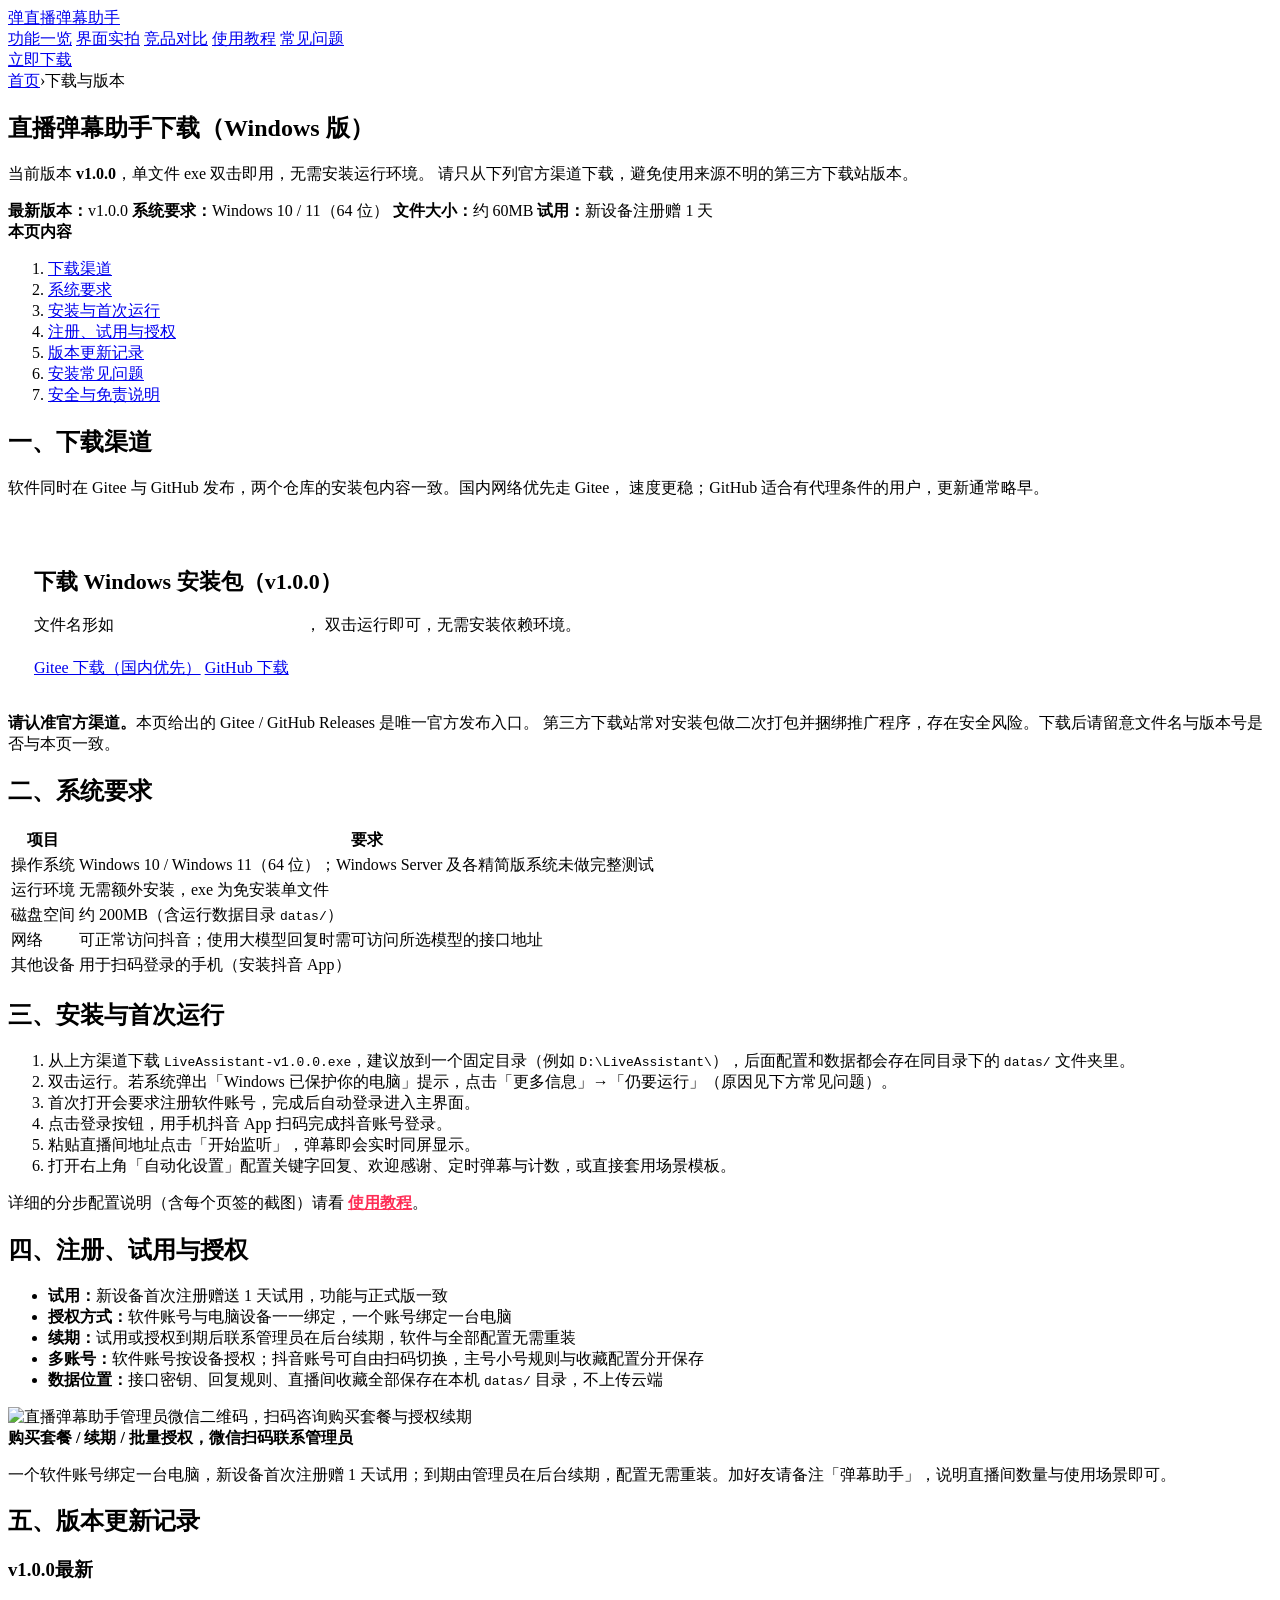
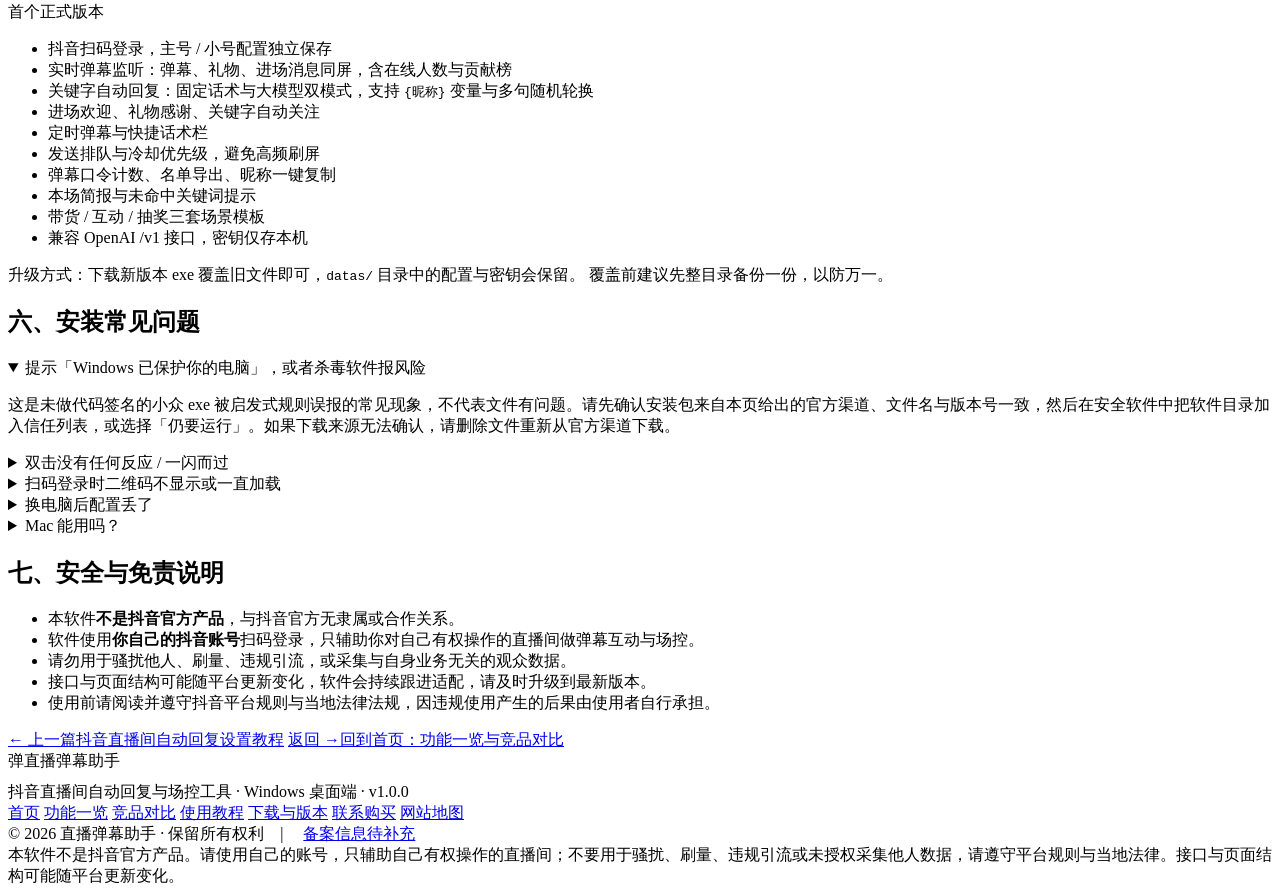
==== docs/download.html @ 5955643b "仅发布安装包说明与截图，不包含源码。" ====
<!DOCTYPE html>
<html lang="zh-CN">
<head>
<meta charset="UTF-8">
<meta name="viewport" content="width=device-width, initial-scale=1.0">
<title>直播弹幕助手下载_Windows版抖音直播自动回复工具安装说明</title>
<meta name="description" content="直播弹幕助手（LiveAssistant）Windows 版官方下载：当前版本 v1.0.0，提供 Gitee 与 GitHub Releases 两个渠道，附系统要求、安装步骤、注册试用说明、版本更新记录与安装常见问题排查。">
<meta name="keywords" content="直播弹幕助手下载,抖音直播弹幕助手安装,抖音自动回复软件下载,LiveAssistant下载,直播场控软件Windows,弹幕助手安装教程">
<link rel="canonical" href="https://dylive.tgmship.com/download">
<meta name="robots" content="index,follow,max-image-preview:large,max-snippet:-1">
<meta name="author" content="直播弹幕助手">
<meta name="applicable-device" content="pc,mobile">
<meta name="renderer" content="webkit">
<meta http-equiv="Cache-Control" content="no-transform">
<!-- ★ 百度搜索资源平台站点验证码（与首页保持一致） -->
<meta name="baidu-site-verification" content="codeva-替换为你的验证码">
<link rel="icon" href="/favicon.svg" type="image/svg+xml">
<link rel="apple-touch-icon" href="/screenshots/01-main.png">
<meta property="og:type" content="website">
<meta property="og:site_name" content="直播弹幕助手">
<meta property="og:title" content="直播弹幕助手下载 - Windows 版抖音直播自动回复工具">
<meta property="og:description" content="当前版本 v1.0.0，Gitee 与 GitHub 双渠道下载，附系统要求、安装步骤与常见问题排查。">
<meta property="og:url" content="https://dylive.tgmship.com/download">
<meta property="og:image" content="https://dylive.tgmship.com/screenshots/01-main.png">
<meta property="og:locale" content="zh_CN">
<link rel="stylesheet" href="/assets/style.v2.css">
<script type="application/ld+json">
{
  "@context": "https://schema.org",
  "@type": "SoftwareApplication",
  "name": "直播弹幕助手",
  "alternateName": "LiveAssistant",
  "applicationCategory": "BusinessApplication",
  "operatingSystem": "Windows 10, Windows 11",
  "softwareVersion": "1.0.0",
  "inLanguage": "zh-CN",
  "description": "Windows 桌面端抖音直播间自动回复与场控工具：扫码登录自己的账号，实时监听弹幕，关键字固定话术或大模型自动回复，支持进场欢迎、礼物感谢、定时弹幕、口令计数与本场简报。",
  "url": "https://dylive.tgmship.com/download",
  "downloadUrl": "https://gitee.com/jiangbo/dy_live_tool/releases",
  "fileSize": "约 60MB",
  "offers": {
    "@type": "Offer",
    "price": "0",
    "priceCurrency": "CNY",
    "description": "新设备首次注册赠送 1 天试用，正式版按设备授权"
  }
}
</script>
<script type="application/ld+json">
{
  "@context": "https://schema.org",
  "@type": "BreadcrumbList",
  "itemListElement": [
    { "@type": "ListItem", "position": 1, "name": "首页", "item": "https://dylive.tgmship.com/" },
    { "@type": "ListItem", "position": 2, "name": "下载与版本", "item": "https://dylive.tgmship.com/download" }
  ]
}
</script>
</head>
<body>

<header>
  <div class="wrap nav">
    <a class="logo" href="/" title="直播弹幕助手 - 抖音直播间自动回复与场控工具">
      <span class="logo-mark" aria-hidden="true">弹</span>直播弹幕助手
    </a>
    <nav class="nav-links" aria-label="主导航">
      <a href="/#features">功能一览</a>
      <a href="/#shots">界面实拍</a>
      <a href="/#compare">竞品对比</a>
      <a href="/guide">使用教程</a>
      <a href="/#faq">常见问题</a>
    </nav>
    <a class="btn btn-primary btn-sm" href="#dl">立即下载</a>
  </div>
</header>

<main>

  <div class="wrap">
    <nav class="crumb" aria-label="面包屑"><a href="/">首页</a><span>›</span>下载与版本</nav>
  </div>

  <section class="page-hero">
    <div class="wrap">
      <h1>直播弹幕助手下载（Windows 版）</h1>
      <p class="lead">
        当前版本 <strong>v1.0.0</strong>，单文件 exe 双击即用，无需安装运行环境。
        请只从下列官方渠道下载，避免使用来源不明的第三方下载站版本。
      </p>
      <div class="meta">
        <span><b>最新版本：</b>v1.0.0</span>
        <span><b>系统要求：</b>Windows 10 / 11（64 位）</span>
        <span><b>文件大小：</b>约 60MB</span>
        <span><b>试用：</b>新设备注册赠 1 天</span>
      </div>
    </div>
  </section>

  <section id="dl" style="padding-top:0">
    <div class="wrap doc-layout">

      <aside class="toc" aria-label="页面目录">
        <strong>本页内容</strong>
        <ol>
          <li><a href="#d1">下载渠道</a></li>
          <li><a href="#d2">系统要求</a></li>
          <li><a href="#d3">安装与首次运行</a></li>
          <li><a href="#d4">注册、试用与授权</a></li>
          <li><a href="#d5">版本更新记录</a></li>
          <li><a href="#d6">安装常见问题</a></li>
          <li><a href="#d7">安全与免责说明</a></li>
        </ol>
      </aside>

      <article class="doc">

        <h2 id="d1">一、下载渠道</h2>
        <p>
          软件同时在 Gitee 与 GitHub 发布，两个仓库的安装包内容一致。国内网络优先走 Gitee，
          速度更稳；GitHub 适合有代理条件的用户，更新通常略早。
        </p>
        <div class="cta" style="padding:34px 26px;border-radius:18px;text-align:left">
          <h2 style="font-size:22px">下载 Windows 安装包（v1.0.0）</h2>
          <p style="margin:12px 0 22px;max-width:none">
            文件名形如 <code style="background:rgba(255,255,255,.12);border-color:rgba(255,255,255,.2);color:#fff">LiveAssistant-v1.0.0.exe</code>，
            双击运行即可，无需安装依赖环境。
          </p>
          <div class="row" style="justify-content:flex-start">
            <a class="btn btn-primary" href="https://gitee.com/jiangbo/dy_live_tool/releases" rel="nofollow noopener" target="_blank">Gitee 下载（国内优先）</a>
            <a class="btn btn-ghost" href="https://github.com/myhgjb666/dy_live_tool/releases" rel="nofollow noopener" target="_blank">GitHub 下载</a>
          </div>
        </div>
        <div class="warn-box">
          <b>请认准官方渠道。</b>本页给出的 Gitee / GitHub Releases 是唯一官方发布入口。
          第三方下载站常对安装包做二次打包并捆绑推广程序，存在安全风险。下载后请留意文件名与版本号是否与本页一致。
        </div>

        <h2 id="d2">二、系统要求</h2>
        <div class="table-scroll">
          <table>
            <thead>
              <tr><th scope="col">项目</th><th scope="col">要求</th></tr>
            </thead>
            <tbody>
              <tr><td>操作系统</td><td>Windows 10 / Windows 11（64 位）；Windows Server 及各精简版系统未做完整测试</td></tr>
              <tr><td>运行环境</td><td>无需额外安装，exe 为免安装单文件</td></tr>
              <tr><td>磁盘空间</td><td>约 200MB（含运行数据目录 <code>datas/</code>）</td></tr>
              <tr><td>网络</td><td>可正常访问抖音；使用大模型回复时需可访问所选模型的接口地址</td></tr>
              <tr><td>其他设备</td><td>用于扫码登录的手机（安装抖音 App）</td></tr>
            </tbody>
          </table>
        </div>

        <h2 id="d3">三、安装与首次运行</h2>
        <ol>
          <li>从上方渠道下载 <code>LiveAssistant-v1.0.0.exe</code>，建议放到一个固定目录（例如 <code>D:\LiveAssistant\</code>），后面配置和数据都会存在同目录下的 <code>datas/</code> 文件夹里。</li>
          <li>双击运行。若系统弹出「Windows 已保护你的电脑」提示，点击「更多信息」→「仍要运行」（原因见下方常见问题）。</li>
          <li>首次打开会要求注册软件账号，完成后自动登录进入主界面。</li>
          <li>点击登录按钮，用手机抖音 App 扫码完成抖音账号登录。</li>
          <li>粘贴直播间地址点击「开始监听」，弹幕即会实时同屏显示。</li>
          <li>打开右上角「自动化设置」配置关键字回复、欢迎感谢、定时弹幕与计数，或直接套用场景模板。</li>
        </ol>
        <p>
          详细的分步配置说明（含每个页签的截图）请看
          <a href="/guide" style="color:#fe2c55;font-weight:600">使用教程</a>。
        </p>

        <h2 id="d4">四、注册、试用与授权</h2>
        <ul>
          <li><strong>试用：</strong>新设备首次注册赠送 1 天试用，功能与正式版一致</li>
          <li><strong>授权方式：</strong>软件账号与电脑设备一一绑定，一个账号绑定一台电脑</li>
          <li><strong>续期：</strong>试用或授权到期后联系管理员在后台续期，软件与全部配置无需重装</li>
          <li><strong>多账号：</strong>软件账号按设备授权；抖音账号可自由扫码切换，主号小号规则与收藏配置分开保存</li>
          <li><strong>数据位置：</strong>接口密钥、回复规则、直播间收藏全部保存在本机 <code>datas/</code> 目录，不上传云端</li>
        </ul>
        <div class="contact-inline">
          <img src="/assets/wechat-qr.png" alt="直播弹幕助手管理员微信二维码，扫码咨询购买套餐与授权续期" width="747" height="816" loading="lazy">
          <div>
            <b>购买套餐 / 续期 / 批量授权，微信扫码联系管理员</b>
            <p>一个软件账号绑定一台电脑，新设备首次注册赠 1 天试用；到期由管理员在后台续期，配置无需重装。加好友请备注「弹幕助手」，说明直播间数量与使用场景即可。</p>
          </div>
        </div>

        <h2 id="d5">五、版本更新记录</h2>
        <div class="rel-list">
          <div class="rel-item">
            <h3>v1.0.0<span class="ver-tag">最新</span></h3>
            <div class="date">首个正式版本</div>
            <ul>
              <li>抖音扫码登录，主号 / 小号配置独立保存</li>
              <li>实时弹幕监听：弹幕、礼物、进场消息同屏，含在线人数与贡献榜</li>
              <li>关键字自动回复：固定话术与大模型双模式，支持 <code>{昵称}</code> 变量与多句随机轮换</li>
              <li>进场欢迎、礼物感谢、关键字自动关注</li>
              <li>定时弹幕与快捷话术栏</li>
              <li>发送排队与冷却优先级，避免高频刷屏</li>
              <li>弹幕口令计数、名单导出、昵称一键复制</li>
              <li>本场简报与未命中关键词提示</li>
              <li>带货 / 互动 / 抽奖三套场景模板</li>
              <li>兼容 OpenAI /v1 接口，密钥仅存本机</li>
            </ul>
          </div>
        </div>
        <div class="tip">
          升级方式：下载新版本 exe 覆盖旧文件即可，<code>datas/</code> 目录中的配置与密钥会保留。
          覆盖前建议先整目录备份一份，以防万一。
        </div>

        <h2 id="d6">六、安装常见问题</h2>
        <div class="faq">
          <details open>
            <summary>提示「Windows 已保护你的电脑」，或者杀毒软件报风险</summary>
            <p>这是未做代码签名的小众 exe 被启发式规则误报的常见现象，不代表文件有问题。请先确认安装包来自本页给出的官方渠道、文件名与版本号一致，然后在安全软件中把软件目录加入信任列表，或选择「仍要运行」。如果下载来源无法确认，请删除文件重新从官方渠道下载。</p>
          </details>
          <details>
            <summary>双击没有任何反应 / 一闪而过</summary>
            <p>先确认系统是 64 位 Windows 10 或 11；再检查是否被杀毒软件静默拦截（查看隔离区）。若问题依旧，换一个目录重新解压运行，避免放在含中文或特殊符号过长的路径下（例如桌面深层文件夹）。</p>
          </details>
          <details>
            <summary>扫码登录时二维码不显示或一直加载</summary>
            <p>通常是电脑网络无法访问抖音，或防火墙拦截了软件的网络请求。请先检查代理 / 防火墙设置，再关闭软件重开一次。</p>
          </details>
          <details>
            <summary>换电脑后配置丢了</summary>
            <p>配置保存在软件目录的 <code>datas/</code> 文件夹，换电脑时把整个软件目录一起拷贝过去即可。注意软件账号与设备绑定，换机后需要在后台重新绑定或续期。</p>
          </details>
          <details>
            <summary>Mac 能用吗？</summary>
            <p>当前版本只提供 Windows 客户端，暂不支持 macOS。Mac 用户可在虚拟机中运行，或关注后续版本说明。</p>
          </details>
        </div>

        <h2 id="d7">七、安全与免责说明</h2>
        <ul>
          <li>本软件<strong>不是抖音官方产品</strong>，与抖音官方无隶属或合作关系。</li>
          <li>软件使用<strong>你自己的抖音账号</strong>扫码登录，只辅助你对自己有权操作的直播间做弹幕互动与场控。</li>
          <li>请勿用于骚扰他人、刷量、违规引流，或采集与自身业务无关的观众数据。</li>
          <li>接口与页面结构可能随平台更新变化，软件会持续跟进适配，请及时升级到最新版本。</li>
          <li>使用前请阅读并遵守抖音平台规则与当地法律法规，因违规使用产生的后果由使用者自行承担。</li>
        </ul>

        <nav class="doc-nav">
          <a href="/guide"><span>← 上一篇</span>抖音直播间自动回复设置教程</a>
          <a href="/"><span>返回 →</span>回到首页：功能一览与竞品对比</a>
        </nav>

      </article>
    </div>
  </section>

</main>

<footer>
  <div class="wrap">
    <div class="foot-grid">
      <div>
        <div class="logo" style="margin-bottom:10px"><span class="logo-mark" aria-hidden="true">弹</span>直播弹幕助手</div>
        <div>抖音直播间自动回复与场控工具 · Windows 桌面端 · v1.0.0</div>
      </div>
      <nav class="foot-links" aria-label="页脚导航">
        <a href="/">首页</a>
        <a href="/#features">功能一览</a>
        <a href="/#compare">竞品对比</a>
        <a href="/guide">使用教程</a>
        <a href="/download">下载与版本</a>
        <a href="/#contact">联系购买</a>
        <a href="/sitemap.xml">网站地图</a>
      </nav>
    </div>
    <div class="icp">
      © 2026 直播弹幕助手 · 保留所有权利　|　
      <!-- ★ 备案信息：如已备案请填写真实备案号；未备案可整段删除（境外托管不强制） -->
      <a href="https://beian.miit.gov.cn/" rel="nofollow noopener" target="_blank">备案信息待补充</a>
      <br>
      本软件不是抖音官方产品。请使用自己的账号，只辅助自己有权操作的直播间；不要用于骚扰、刷量、违规引流或未授权采集他人数据，请遵守平台规则与当地法律。接口与页面结构可能随平台更新变化。
    </div>
  </div>
</footer>

<!--
     ============ 百度搜索优化（可选但推荐） ============
     ① 百度自动推送：下面脚本会在页面被访问时自动把当前 URL 提交给百度。
        需先在「百度搜索资源平台」完成站点验证（见 <head> 的 baidu-site-verification），
        未验证时脚本会静默失败，不影响页面。
     ② 百度统计：把 hm.js? 后面的 ID 换成你自己的统计 ID，再把整段注释去掉即可。
-->
<script>
(function(){
  var bp = document.createElement('script');
  var curProtocol = window.location.protocol.split(':')[0];
  if (curProtocol === 'https') {
    bp.src = 'https://zz.bdstatic.com/linksubmit/push.js';
  } else {
    bp.src = 'http://push.zhanzhang.baidu.com/push.js';
  }
  var s = document.getElementsByTagName('script')[0];
  s.parentNode.insertBefore(bp, s);
})();
</script>

<!-- 百度统计（拿到统计 ID 后删除本段首尾的注释符号即可启用）
<script>
var _hmt = _hmt || [];
(function() {
  var hm = document.createElement("script");
  hm.src = "https://hm.baidu.com/hm.js?替换为你的统计ID";
  var s = document.getElementsByTagName("script")[0];
  s.parentNode.insertBefore(hm, s);
})();
</script>
-->

</body>
</html>
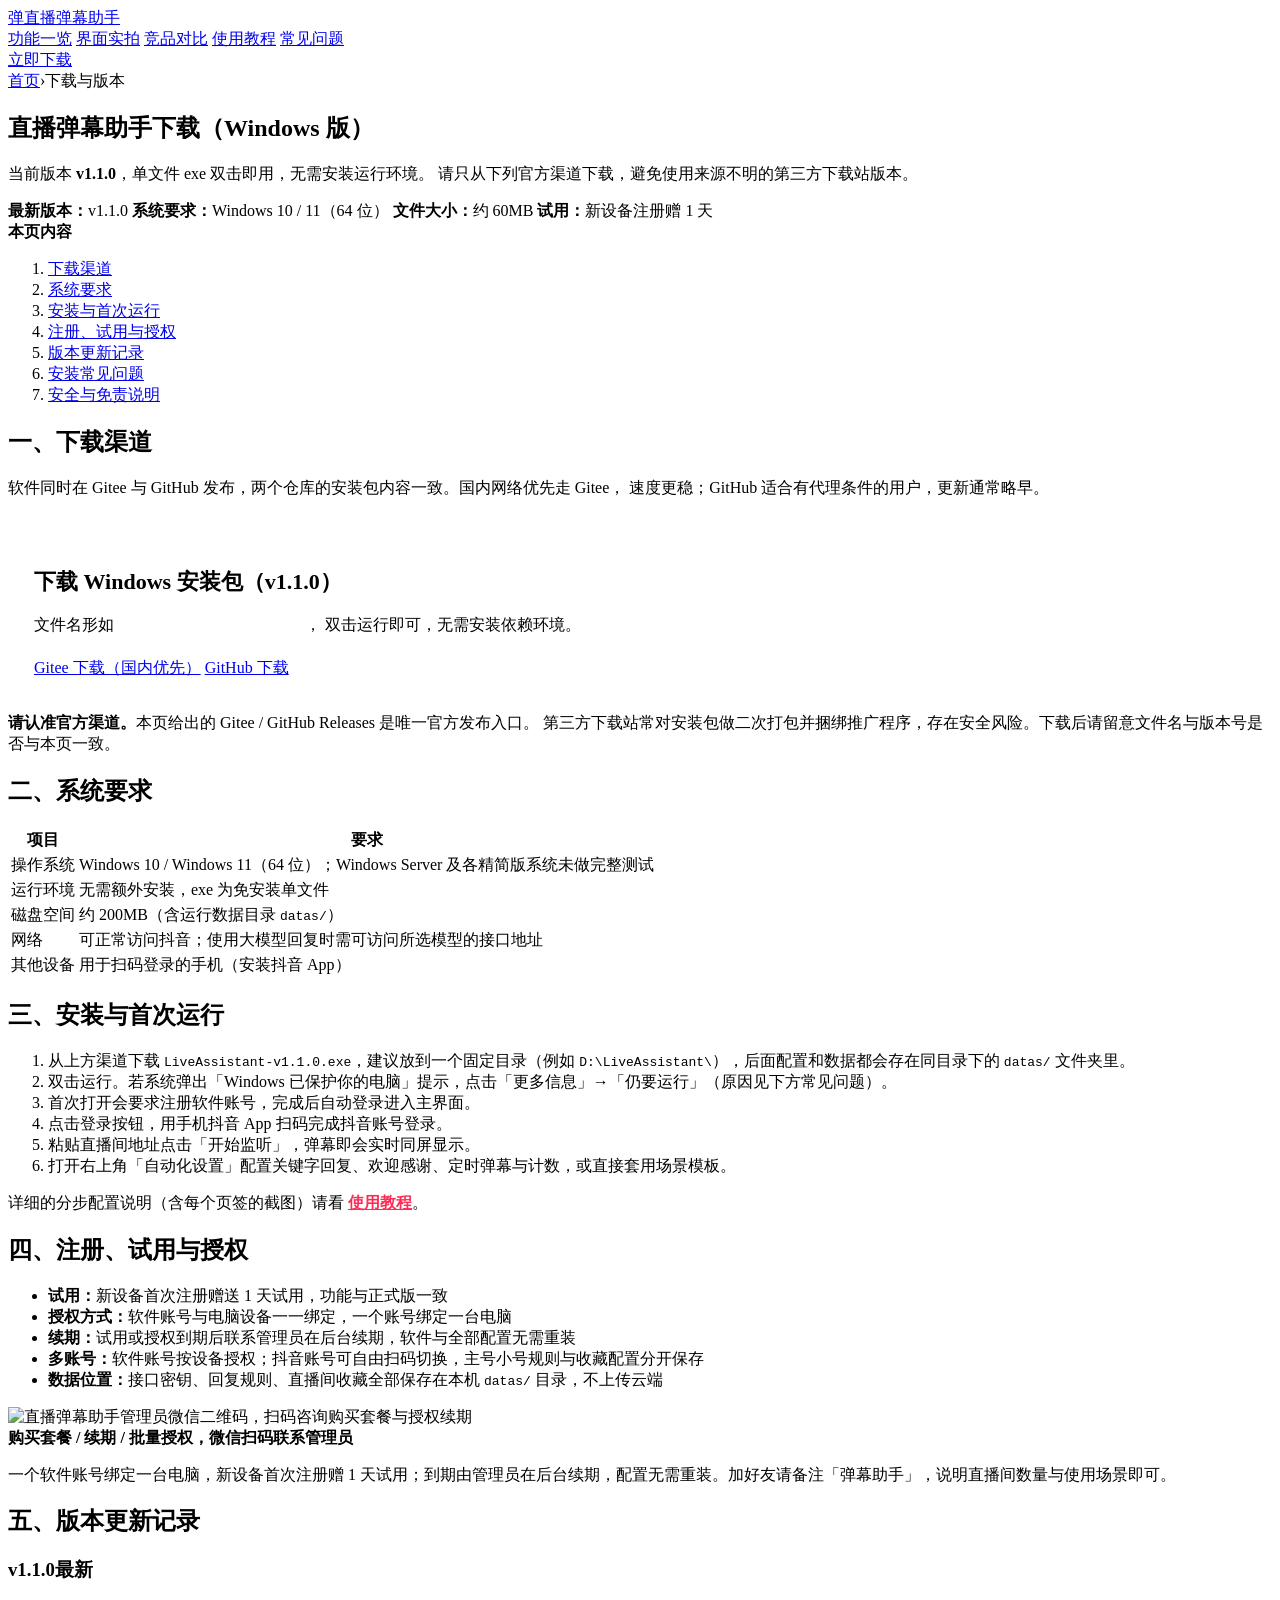
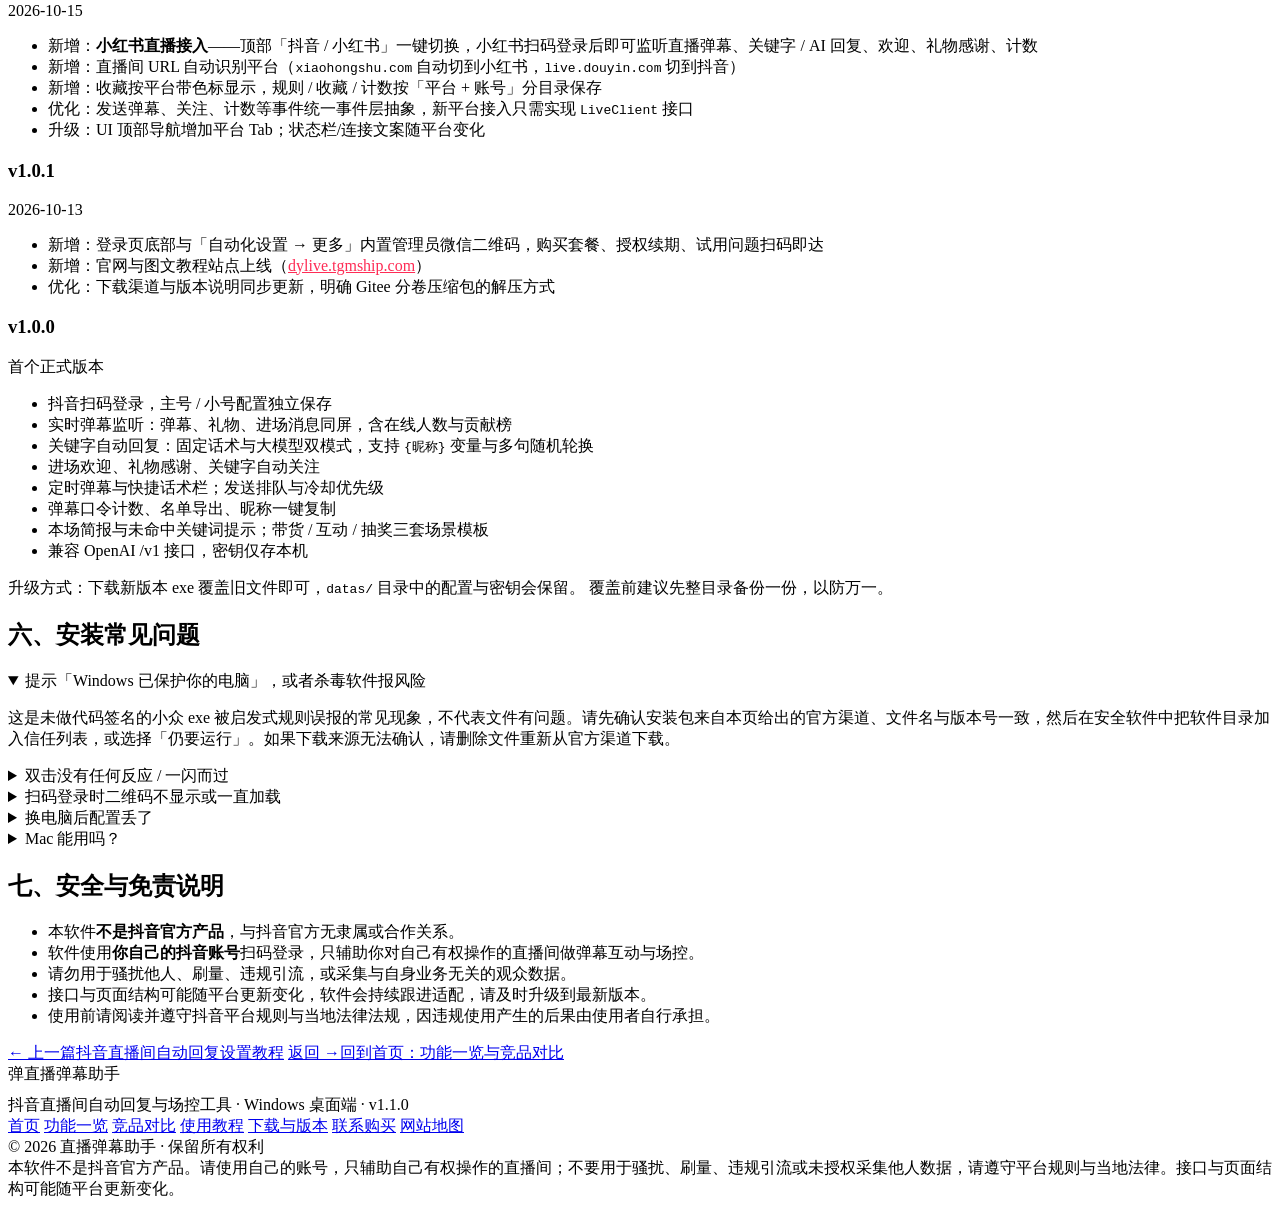
==== commit d2d4e712: "docs: README 与宣传页更新至 v1.1.0（标注支持抖音 + 小红书双平台） - README：版本号、功能表新增平台切换/小红书扫码、第一次使用改为双平台流程、版本说明补 v1.1.0 " ====
--- a/docs/download.html
+++ b/docs/download.html
@@ -4,7 +4,7 @@
 <meta charset="UTF-8">
 <meta name="viewport" content="width=device-width, initial-scale=1.0">
 <title>直播弹幕助手下载_Windows版抖音直播自动回复工具安装说明</title>
-<meta name="description" content="直播弹幕助手（LiveAssistant）Windows 版官方下载：当前版本 v1.0.0，提供 Gitee 与 GitHub Releases 两个渠道，附系统要求、安装步骤、注册试用说明、版本更新记录与安装常见问题排查。">
+<meta name="description" content="直播弹幕助手（LiveAssistant）Windows 版官方下载：当前版本 v1.1.0，提供 Gitee 与 GitHub Releases 两个渠道，附系统要求、安装步骤、注册试用说明、版本更新记录与安装常见问题排查。">
 <meta name="keywords" content="直播弹幕助手下载,抖音直播弹幕助手安装,抖音自动回复软件下载,LiveAssistant下载,直播场控软件Windows,弹幕助手安装教程">
 <link rel="canonical" href="https://dylive.tgmship.com/download">
 <meta name="robots" content="index,follow,max-image-preview:large,max-snippet:-1">
@@ -19,7 +19,7 @@
 <meta property="og:type" content="website">
 <meta property="og:site_name" content="直播弹幕助手">
 <meta property="og:title" content="直播弹幕助手下载 - Windows 版抖音直播自动回复工具">
-<meta property="og:description" content="当前版本 v1.0.0，Gitee 与 GitHub 双渠道下载，附系统要求、安装步骤与常见问题排查。">
+<meta property="og:description" content="当前版本 v1.1.0，Gitee 与 GitHub 双渠道下载，附系统要求、安装步骤与常见问题排查。">
 <meta property="og:url" content="https://dylive.tgmship.com/download">
 <meta property="og:image" content="https://dylive.tgmship.com/screenshots/01-main.png">
 <meta property="og:locale" content="zh_CN">
@@ -32,7 +32,7 @@
   "alternateName": "LiveAssistant",
   "applicationCategory": "BusinessApplication",
   "operatingSystem": "Windows 10, Windows 11",
-  "softwareVersion": "1.0.0",
+  "softwareVersion": "1.1.0",
   "inLanguage": "zh-CN",
   "description": "Windows 桌面端抖音直播间自动回复与场控工具：扫码登录自己的账号，实时监听弹幕，关键字固定话术或大模型自动回复，支持进场欢迎、礼物感谢、定时弹幕、口令计数与本场简报。",
   "url": "https://dylive.tgmship.com/download",
@@ -85,11 +85,11 @@
     <div class="wrap">
       <h1>直播弹幕助手下载（Windows 版）</h1>
       <p class="lead">
-        当前版本 <strong>v1.0.0</strong>，单文件 exe 双击即用，无需安装运行环境。
+        当前版本 <strong>v1.1.0</strong>，单文件 exe 双击即用，无需安装运行环境。
         请只从下列官方渠道下载，避免使用来源不明的第三方下载站版本。
       </p>
       <div class="meta">
-        <span><b>最新版本：</b>v1.0.0</span>
+        <span><b>最新版本：</b>v1.1.0</span>
         <span><b>系统要求：</b>Windows 10 / 11（64 位）</span>
         <span><b>文件大小：</b>约 60MB</span>
         <span><b>试用：</b>新设备注册赠 1 天</span>
@@ -121,9 +121,9 @@
           速度更稳；GitHub 适合有代理条件的用户，更新通常略早。
         </p>
         <div class="cta" style="padding:34px 26px;border-radius:18px;text-align:left">
-          <h2 style="font-size:22px">下载 Windows 安装包（v1.0.0）</h2>
+          <h2 style="font-size:22px">下载 Windows 安装包（v1.1.0）</h2>
           <p style="margin:12px 0 22px;max-width:none">
-            文件名形如 <code style="background:rgba(255,255,255,.12);border-color:rgba(255,255,255,.2);color:#fff">LiveAssistant-v1.0.0.exe</code>，
+            文件名形如 <code style="background:rgba(255,255,255,.12);border-color:rgba(255,255,255,.2);color:#fff">LiveAssistant-v1.1.0.exe</code>，
             双击运行即可，无需安装依赖环境。
           </p>
           <div class="row" style="justify-content:flex-start">
@@ -154,7 +154,7 @@
 
         <h2 id="d3">三、安装与首次运行</h2>
         <ol>
-          <li>从上方渠道下载 <code>LiveAssistant-v1.0.0.exe</code>，建议放到一个固定目录（例如 <code>D:\LiveAssistant\</code>），后面配置和数据都会存在同目录下的 <code>datas/</code> 文件夹里。</li>
+          <li>从上方渠道下载 <code>LiveAssistant-v1.1.0.exe</code>，建议放到一个固定目录（例如 <code>D:\LiveAssistant\</code>），后面配置和数据都会存在同目录下的 <code>datas/</code> 文件夹里。</li>
           <li>双击运行。若系统弹出「Windows 已保护你的电脑」提示，点击「更多信息」→「仍要运行」（原因见下方常见问题）。</li>
           <li>首次打开会要求注册软件账号，完成后自动登录进入主界面。</li>
           <li>点击登录按钮，用手机抖音 App 扫码完成抖音账号登录。</li>
@@ -185,18 +185,36 @@
         <h2 id="d5">五、版本更新记录</h2>
         <div class="rel-list">
           <div class="rel-item">
-            <h3>v1.0.0<span class="ver-tag">最新</span></h3>
+            <h3>v1.1.0<span class="ver-tag">最新</span></h3>
+            <div class="date">2026-10-15</div>
+            <ul>
+              <li>新增：<b>小红书直播接入</b>——顶部「抖音 / 小红书」一键切换，小红书扫码登录后即可监听直播弹幕、关键字 / AI 回复、欢迎、礼物感谢、计数</li>
+              <li>新增：直播间 URL 自动识别平台（<code>xiaohongshu.com</code> 自动切到小红书，<code>live.douyin.com</code> 切到抖音）</li>
+              <li>新增：收藏按平台带色标显示，规则 / 收藏 / 计数按「平台 + 账号」分目录保存</li>
+              <li>优化：发送弹幕、关注、计数等事件统一事件层抽象，新平台接入只需实现 <code>LiveClient</code> 接口</li>
+              <li>升级：UI 顶部导航增加平台 Tab；状态栏/连接文案随平台变化</li>
+            </ul>
+          </div>
+          <div class="rel-item">
+            <h3>v1.0.1</h3>
+            <div class="date">2026-10-13</div>
+            <ul>
+              <li>新增：登录页底部与「自动化设置 → 更多」内置管理员微信二维码，购买套餐、授权续期、试用问题扫码即达</li>
+              <li>新增：官网与图文教程站点上线（<a href="/" style="color:#fe2c55">dylive.tgmship.com</a>）</li>
+              <li>优化：下载渠道与版本说明同步更新，明确 Gitee 分卷压缩包的解压方式</li>
+            </ul>
+          </div>
+          <div class="rel-item">
+            <h3>v1.0.0</h3>
             <div class="date">首个正式版本</div>
             <ul>
               <li>抖音扫码登录，主号 / 小号配置独立保存</li>
               <li>实时弹幕监听：弹幕、礼物、进场消息同屏，含在线人数与贡献榜</li>
               <li>关键字自动回复：固定话术与大模型双模式，支持 <code>{昵称}</code> 变量与多句随机轮换</li>
               <li>进场欢迎、礼物感谢、关键字自动关注</li>
-              <li>定时弹幕与快捷话术栏</li>
-              <li>发送排队与冷却优先级，避免高频刷屏</li>
+              <li>定时弹幕与快捷话术栏；发送排队与冷却优先级</li>
               <li>弹幕口令计数、名单导出、昵称一键复制</li>
-              <li>本场简报与未命中关键词提示</li>
-              <li>带货 / 互动 / 抽奖三套场景模板</li>
+              <li>本场简报与未命中关键词提示；带货 / 互动 / 抽奖三套场景模板</li>
               <li>兼容 OpenAI /v1 接口，密钥仅存本机</li>
             </ul>
           </div>
@@ -255,7 +273,7 @@
     <div class="foot-grid">
       <div>
         <div class="logo" style="margin-bottom:10px"><span class="logo-mark" aria-hidden="true">弹</span>直播弹幕助手</div>
-        <div>抖音直播间自动回复与场控工具 · Windows 桌面端 · v1.0.0</div>
+        <div>抖音直播间自动回复与场控工具 · Windows 桌面端 · v1.1.0</div>
       </div>
       <nav class="foot-links" aria-label="页脚导航">
         <a href="/">首页</a>
@@ -268,9 +286,7 @@
       </nav>
     </div>
     <div class="icp">
-      © 2026 直播弹幕助手 · 保留所有权利　|　
-      <!-- ★ 备案信息：如已备案请填写真实备案号；未备案可整段删除（境外托管不强制） -->
-      <a href="https://beian.miit.gov.cn/" rel="nofollow noopener" target="_blank">备案信息待补充</a>
+      © 2026 直播弹幕助手 · 保留所有权利
       <br>
       本软件不是抖音官方产品。请使用自己的账号，只辅助自己有权操作的直播间；不要用于骚扰、刷量、违规引流或未授权采集他人数据，请遵守平台规则与当地法律。接口与页面结构可能随平台更新变化。
     </div>
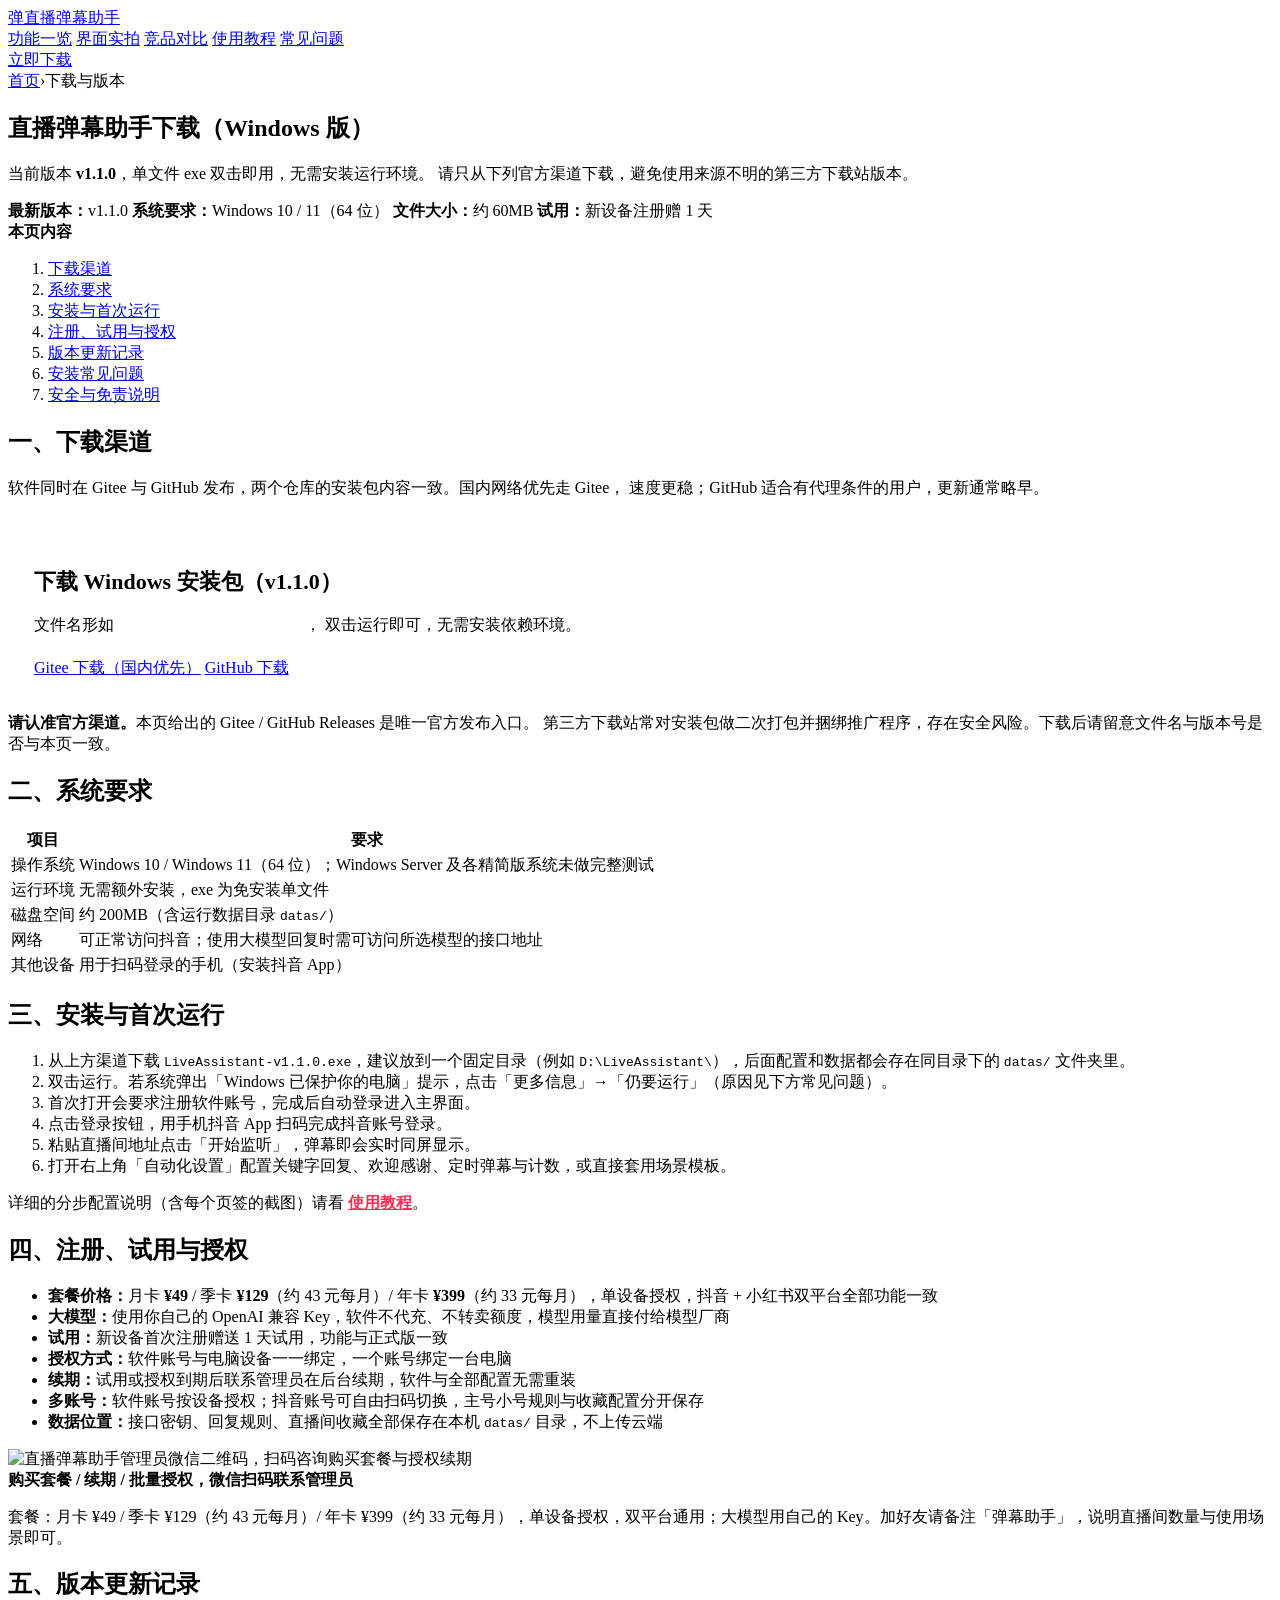
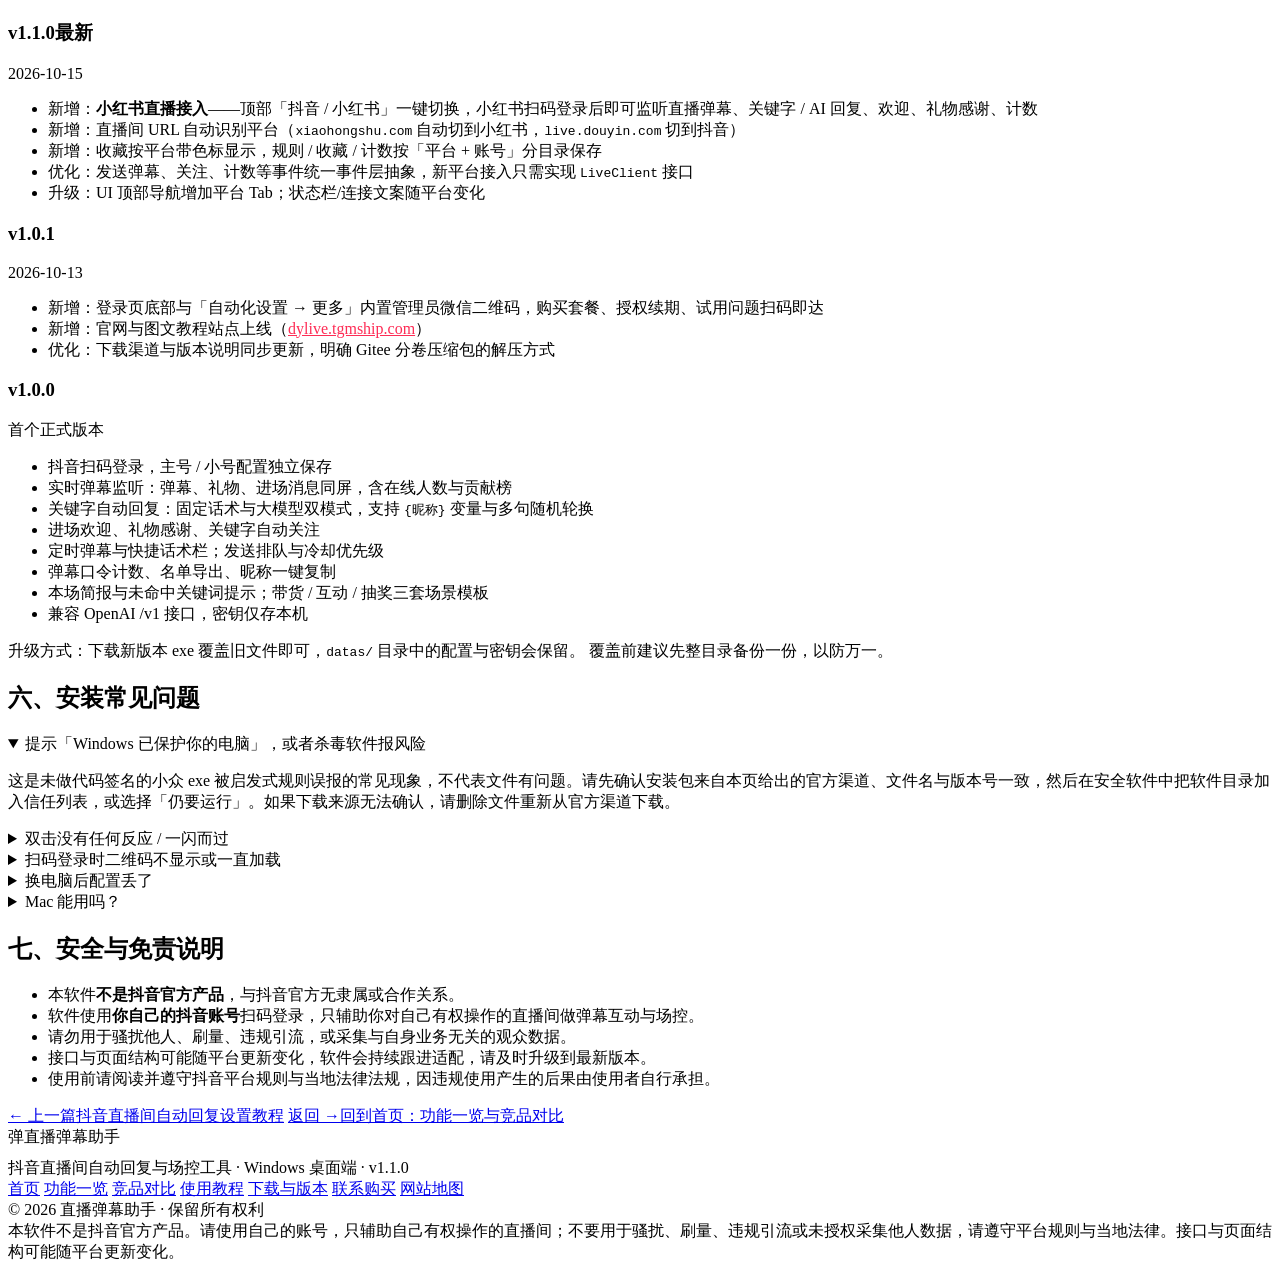
==== commit 770abde2: "docs: 宣传页新增套餐价格区块（月卡49/季卡129/年卡399，大模型自带Key）" ====
--- a/docs/download.html
+++ b/docs/download.html
@@ -23,7 +23,7 @@
 <meta property="og:url" content="https://dylive.tgmship.com/download">
 <meta property="og:image" content="https://dylive.tgmship.com/screenshots/01-main.png">
 <meta property="og:locale" content="zh_CN">
-<link rel="stylesheet" href="/assets/style.v2.css">
+<link rel="stylesheet" href="/assets/style.v3.css">
 <script type="application/ld+json">
 {
   "@context": "https://schema.org",
@@ -168,6 +168,8 @@
 
         <h2 id="d4">四、注册、试用与授权</h2>
         <ul>
+          <li><strong>套餐价格：</strong>月卡 <b>¥49</b> / 季卡 <b>¥129</b>（约 43 元每月）/ 年卡 <b>¥399</b>（约 33 元每月），单设备授权，抖音 + 小红书双平台全部功能一致</li>
+          <li><strong>大模型：</strong>使用你自己的 OpenAI 兼容 Key，软件不代充、不转卖额度，模型用量直接付给模型厂商</li>
           <li><strong>试用：</strong>新设备首次注册赠送 1 天试用，功能与正式版一致</li>
           <li><strong>授权方式：</strong>软件账号与电脑设备一一绑定，一个账号绑定一台电脑</li>
           <li><strong>续期：</strong>试用或授权到期后联系管理员在后台续期，软件与全部配置无需重装</li>
@@ -178,7 +180,7 @@
           <img src="/assets/wechat-qr.png" alt="直播弹幕助手管理员微信二维码，扫码咨询购买套餐与授权续期" width="747" height="816" loading="lazy">
           <div>
             <b>购买套餐 / 续期 / 批量授权，微信扫码联系管理员</b>
-            <p>一个软件账号绑定一台电脑，新设备首次注册赠 1 天试用；到期由管理员在后台续期，配置无需重装。加好友请备注「弹幕助手」，说明直播间数量与使用场景即可。</p>
+            <p>套餐：月卡 ¥49 / 季卡 ¥129（约 43 元每月）/ 年卡 ¥399（约 33 元每月），单设备授权，双平台通用；大模型用自己的 Key。加好友请备注「弹幕助手」，说明直播间数量与使用场景即可。</p>
           </div>
         </div>
 
